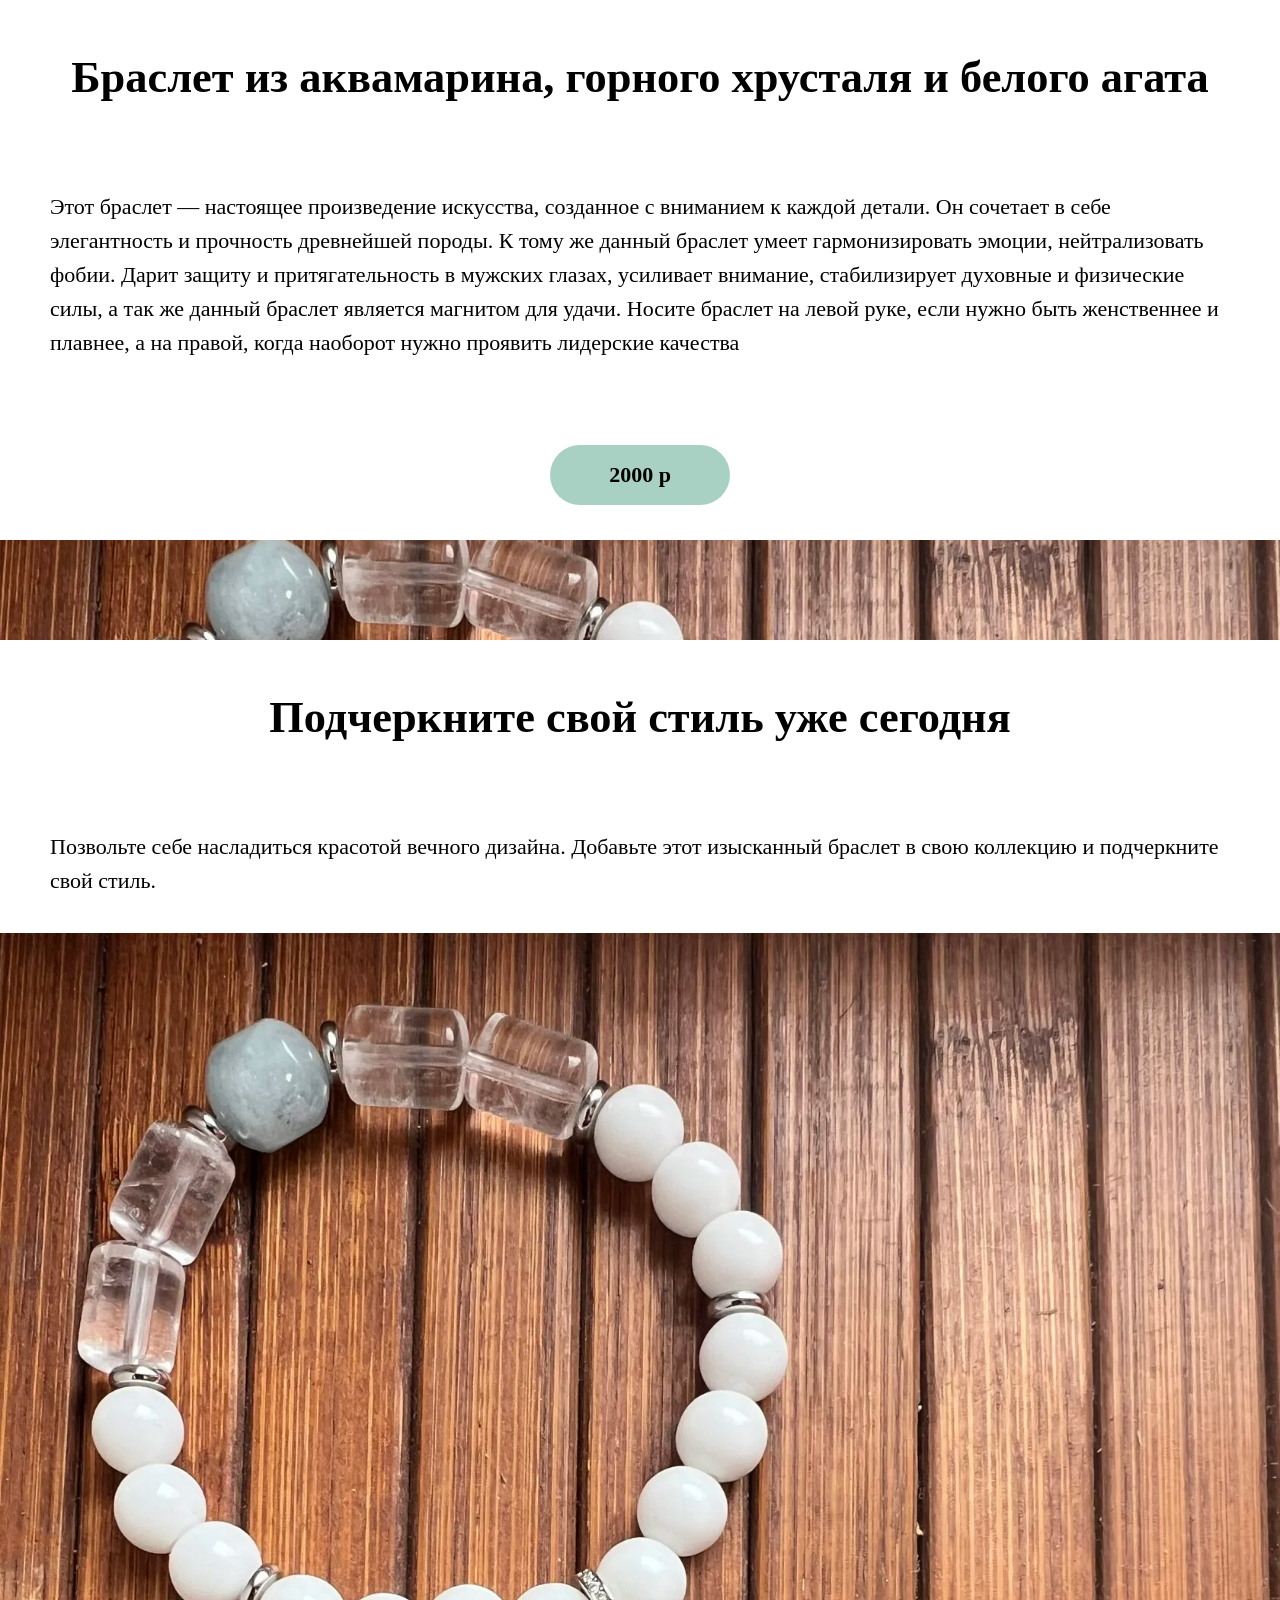
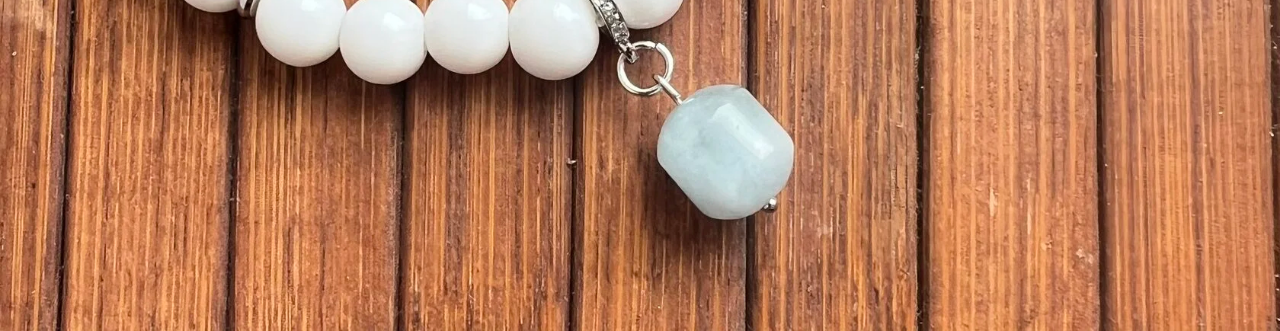
==== index.html @ 5f116c7e "INIT init" ====
<!DOCTYPE html>
<html lang="en">
  <head>
    <meta charset="UTF-8" />
    <meta name="viewport" content="width=device-width, initial-scale=1.0" />
    <!-- Название вкладки -->
    <title>Браслет «Счастье»</title>
    <link rel="stylesheet" href="styles/style.css" />
    <link rel="stylesheet" href="styles/rest.css" />
  </head>
  <body>
    <div class="work-area">
      <div class="regular-block__container">
        <!-- Первый заголовок -->
        <h2 class="h2-class">
          Браслет из аквамарина, горного хрусталя и белого агата
        </h2>
      </div>
      <div class="regular-block__container">
        <!-- Первое описание -->
        <p class="p-class">
          Этот браслет — настоящее произведение искусства, созданное с вниманием
          к каждой детали. Он сочетает в себе элегантность и прочность
          древнейшей породы. К тому же данный браслет умеет гармонизировать
          эмоции, нейтрализовать фобии. Дарит защиту и притягательность в
          мужских глазах, усиливает внимание, стабилизирует духовные и
          физические силы, а так же данный браслет является магнитом для удачи.
          Носите браслет на левой руке, если нужно быть женственнее и плавнее, а
          на правой, когда наоборот нужно проявить лидерские качества
        </p>
      </div>
      <div class="regular-block__container">
        <!-- Цена -->
        <div class="price">
          <span>2000 р</span>
        </div>
      </div>
      <div class="empty-space">
        <div class="img-block_container">
          <img src="./src/imgs/IMG_4275.jpeg" />
        </div>
      </div>
      <div class="regular-block__container">
        <h2 class="h2-class">Подчеркните свой стиль уже сегодня</h2>
      </div>
      <div class="regular-block__container">
        <p class="p-class">
          Позвольте себе насладиться красотой вечного дизайна. Добавьте этот
          изысканный браслет в свою коллекцию и подчеркните свой стиль.
        </p>
      </div>
      <div class="img">
        <img src="./src/imgs/IMG_4275.jpeg" />
      </div>
    </div>
  </body>
</html>
---- styles/style.css ----
* {
  font-family: "Georgia", serif;
}
.work-area {
  /* display: flex;
  align-items: center;
  flex-direction: column; */
}
.regular-block__container {
  margin: 0 auto;
  display: flex;
  justify-content: center;
  padding: 50px;
  padding-bottom: 35px;

  background-color: rgb(255, 255, 255);
}

.h2-class {
  font-weight: 600;
  color: #000000;
  font-size: 30px;
  line-height: 1.23;
}

.p-class {
  font-weight: 300;
  color: #000000;
  font-size: 22px;
  line-height: 1.55;
}
.price {
  display: flex;
  align-items: center;
  justify-content: center;
  font-weight: 600;
  text-align: center;
  font-size: 22px;
  height: 60px;
  width: 180px;
  background-color: #a8d0c3;
  border-radius: 30px;
  -moz-border-radius: 30px;
  -webkit-border-radius: 30px;
}
.img-block_container {
  position: fixed;
  top: 50%;
  z-index: -1;
}
.empty-space {
  height: 100px;
  width: 100%;
  /* background-color: aqua; */
}

@media (min-width: 767px) {
  .h2-class {
    font-size: calc(24px + (16 + 16 * 0.7) * ((100vw - 320px) / 1280));
  }
}
---- styles/rest.css ----
/* Reset and base styles  */
* {
  padding: 0px;
  margin: 0px;
  border: none;
}

*,
*::before,
*::after {
  box-sizing: border-box;
}

/* Links */

a,
a:link,
a:visited {
  text-decoration: none;
}

a:hover {
  text-decoration: none;
}

/* Common */

aside,
nav,
footer,
header,
section,
main {
  display: block;
}

h1,
h2,
h3,
h4,
h5,
h6,
p {
  font-size: inherit;
  font-weight: inherit;
}

ul,
ul li {
  list-style: none;
}

img {
  vertical-align: top;
}

img,
svg {
  max-width: 100%;
  height: auto;
}

address {
  font-style: normal;
}

/* Form */

input,
textarea,
button,
select {
  font-family: inherit;
  font-size: inherit;
  color: inherit;
  background-color: transparent;
}

input::-ms-clear {
  display: none;
}

button,
input[type="submit"] {
  display: inline-block;
  box-shadow: none;
  background-color: transparent;
  background: none;
  cursor: pointer;
}

input:focus,
input:active,
button:focus,
button:active {
  outline: none;
}

button::-moz-focus-inner {
  padding: 0;
  border: 0;
}

label {
  cursor: pointer;
}

legend {
  display: block;
}
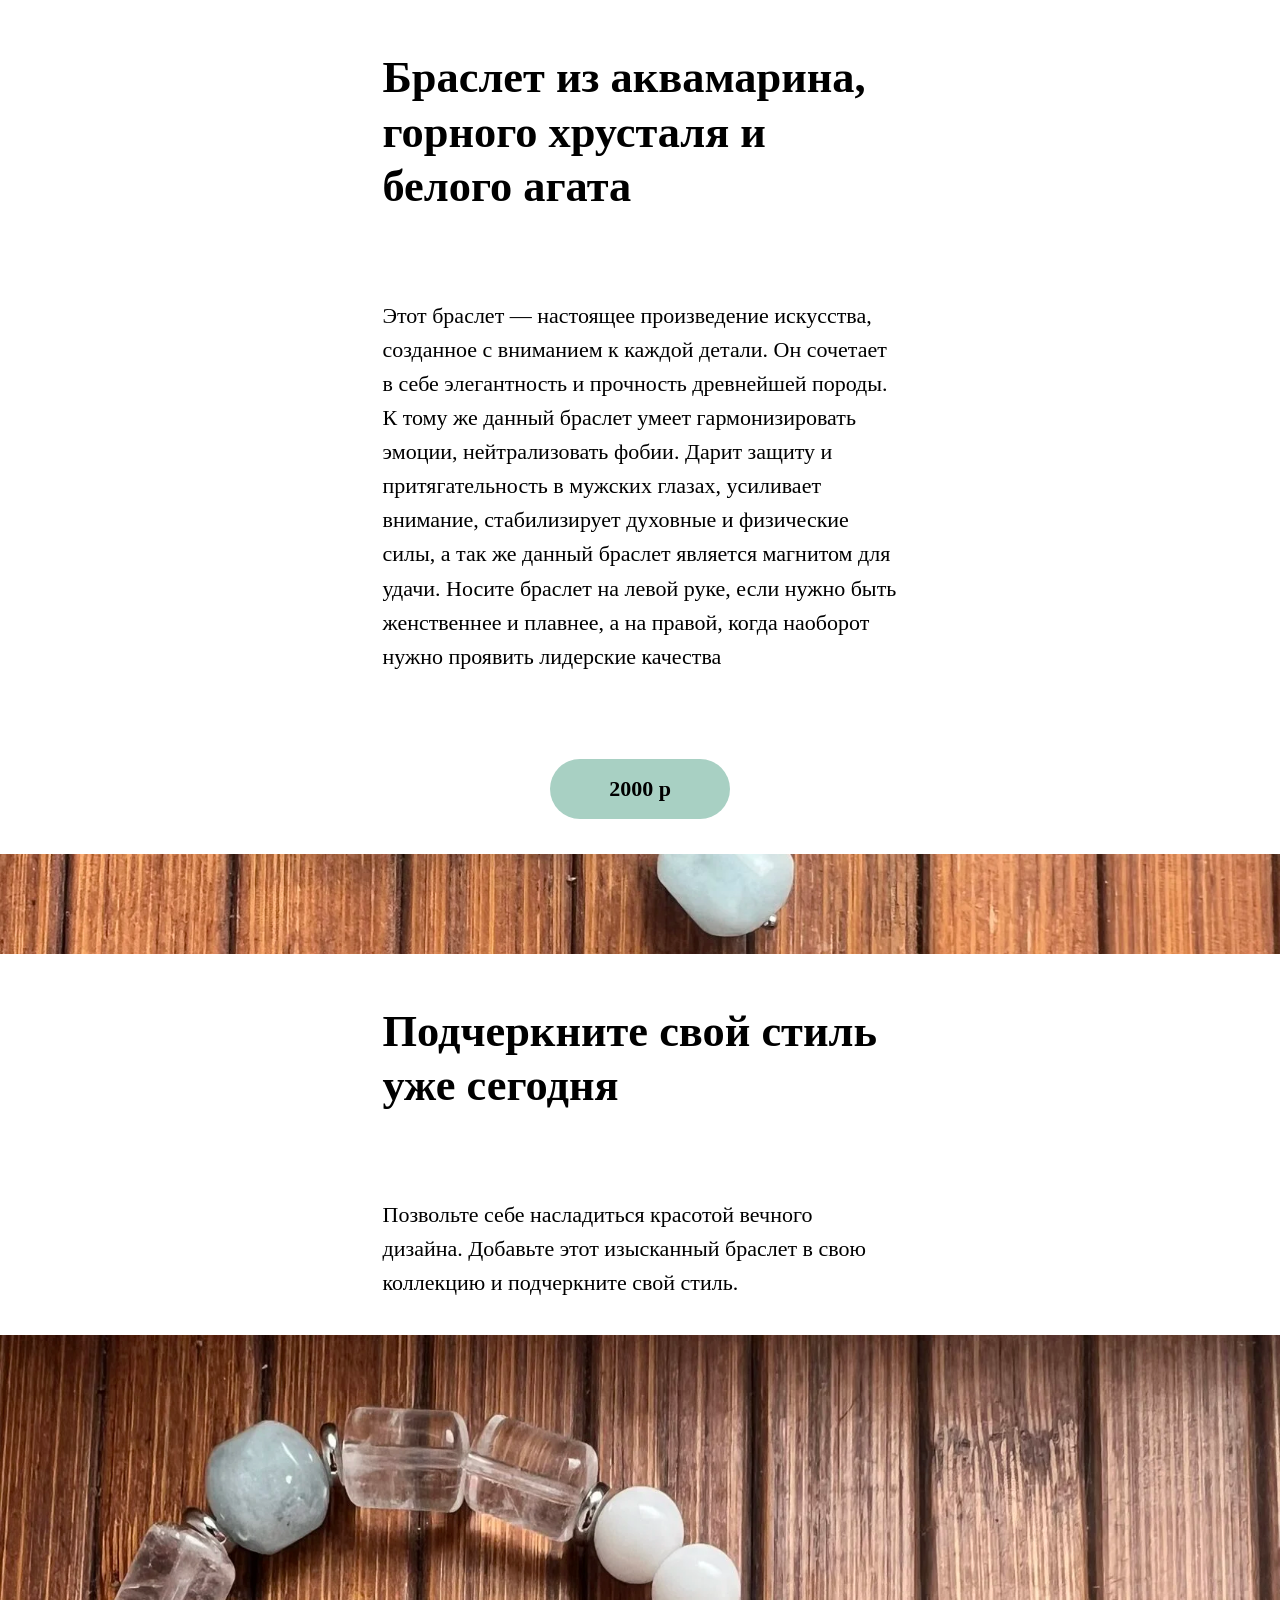
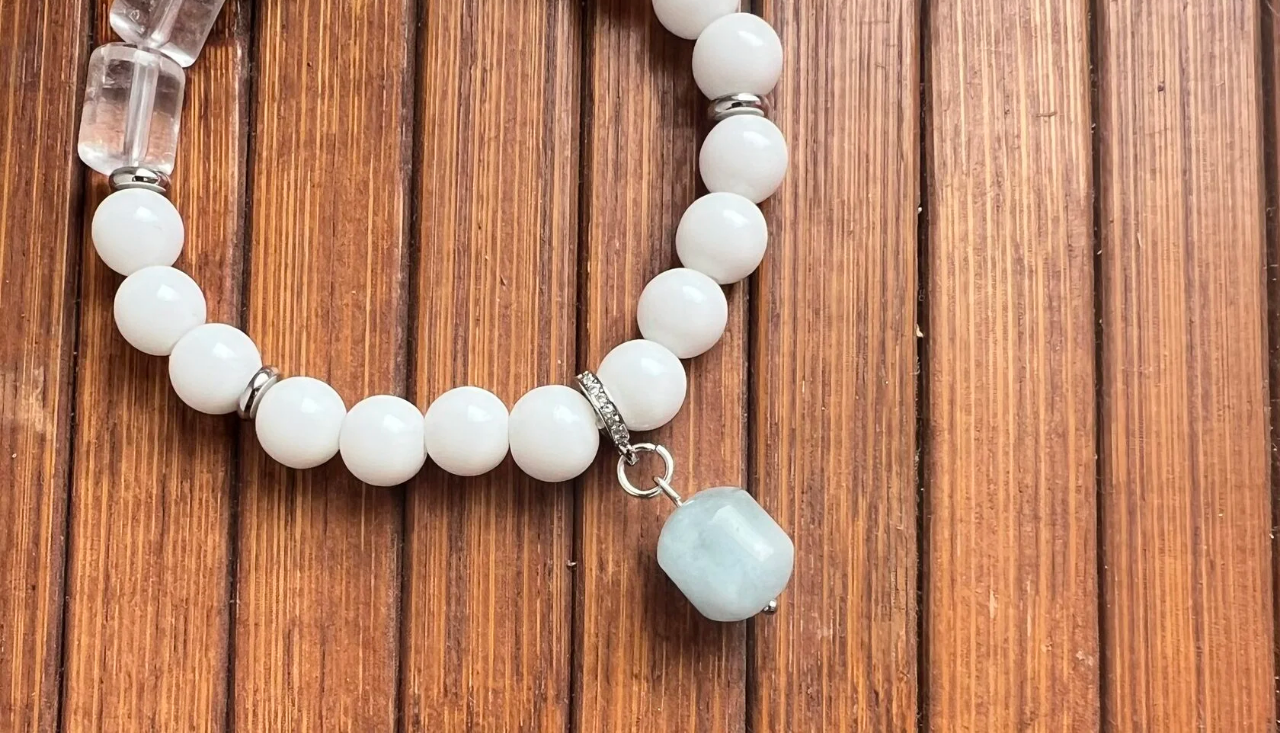
==== commit 04fad400: "bg img" ====
--- a/index.html
+++ b/index.html
@@ -36,9 +36,13 @@
         </div>
       </div>
       <div class="empty-space">
-        <div class="img-block_container">
+        <div id="ImgContainer" class="img-block_container">
           <img src="./src/imgs/IMG_4275.jpeg" />
         </div>
+        <script>
+            thisImg = document.getElementById('ImgContainer')
+            thisImg.style.top = window.innerHeight/2 - 400 + 'px'; 
+        </script>
       </div>
       <div class="regular-block__container">
         <h2 class="h2-class">Подчеркните свой стиль уже сегодня</h2>
--- a/styles/style.css
+++ b/styles/style.css
@@ -1,6 +1,11 @@
 * {
   font-family: "Georgia", serif;
 }
+
+img {
+  width: 100%;
+}
+
 .work-area {
   /* display: flex;
   align-items: center;
@@ -12,7 +17,6 @@
   justify-content: center;
   padding: 50px;
   padding-bottom: 35px;
-
   background-color: rgb(255, 255, 255);
 }
 
@@ -21,6 +25,7 @@
   color: #000000;
   font-size: 30px;
   line-height: 1.23;
+  max-width: 515px;
 }
 
 .p-class {
@@ -28,6 +33,7 @@
   color: #000000;
   font-size: 22px;
   line-height: 1.55;
+  max-width: 515px;
 }
 .price {
   display: flex;
@@ -45,13 +51,12 @@
 }
 .img-block_container {
   position: fixed;
-  top: 50%;
   z-index: -1;
+  width: 100%;
 }
 .empty-space {
   height: 100px;
   width: 100%;
-  /* background-color: aqua; */
 }
 
 @media (min-width: 767px) {
